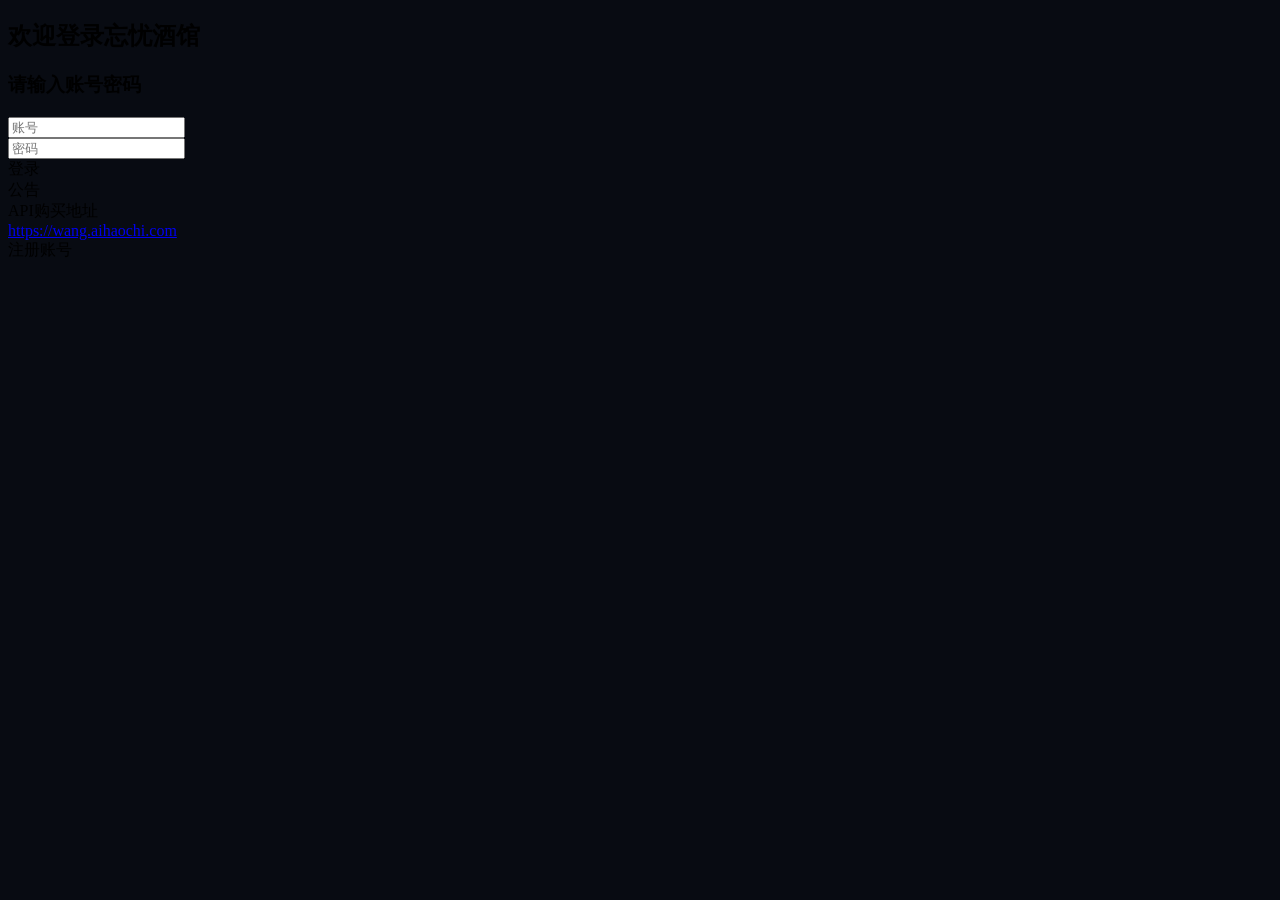
==== public/login.html @ 6f670387 "feat: add public registration and cloudST user sync" ====
<!DOCTYPE html>
<html>

<head>
    <base href="/">
    <meta charset="utf-8">
    <meta name="viewport" content="width=device-width, viewport-fit=cover, initial-scale=1, maximum-scale=1.0, user-scalable=no, interactive-widget=resizes-content">
    <meta name="apple-mobile-web-app-capable" content="yes">
    <meta name="mobile-web-app-capable" content="yes">
    <meta name="darkreader-lock">
    <meta name="robots" content="noindex, nofollow" />
    <style>
        /* Put critical CSS here. The rest should go in stylesheets. */
        body {
            background-color: #080b12;
        }
    </style>
    <link rel="preload" as="style" href="style.css">
    <link rel="apple-touch-icon" sizes="57x57" href="img/apple-icon-57x57.png" />
    <link rel="apple-touch-icon" sizes="72x72" href="img/apple-icon-72x72.png" />
    <link rel="apple-touch-icon" sizes="114x114" href="img/apple-icon-114x114.png" />
    <link rel="apple-touch-icon" sizes="144x144" href="img/apple-icon-144x144.png" />
    <link rel="icon" href="favicon.ico" type="image/x-icon">
    <link rel="stylesheet" type="text/css" href="style.css">
    <link rel="stylesheet" type="text/css" href="css/st-tailwind.css">
    <link rel="stylesheet" type="text/css" href="css/login.css">
    <link rel="manifest" crossorigin="use-credentials" href="manifest.json">
    <link href="webfonts/NotoSans/stylesheet.css" rel="stylesheet">
    <link href="webfonts/NotoSansMono/stylesheet.css" rel="stylesheet">
    <!-- fontawesome webfonts-->
    <link href="css/fontawesome.min.css" rel="stylesheet">
    <link href="css/solid.min.css" rel="stylesheet">
    <link href="css/user.css" rel="stylesheet">
    <title>忘忧酒馆</title>
</head>

<body class="login">
    <div id="shadow_popup">
        <div id="dialogue_popup">
            <div id="dialogue_popup_holder">
                <div id="dialogue_popup_text">
                    <div id="userSelectBlock" class="flex-container flexFlowColumn alignItemsCenter">
                        <h2 id="logoBlock" class="flex-container">
                            <span class="login-welcome-title">欢迎登录忘忧酒馆</span>
                        </h2>
                        <h3 id="normalLoginPrompt">
                            请输入账号密码
                        </h3>
                        <h3 id="discreetLoginPrompt" style="display:none;">
                            请输入登录信息
                        </h3>
                        <h3 id="registerPrompt" style="display:none;">
                            注册账号
                        </h3>
                        <div id="userListBlock" class="wide100p">
                            <div id="userList" class="flex-container justifySpaceEvenly"></div>
                            <div id="handleEntryBlock" class="flex-container flexFlowColumn alignItemsCenter">
                                <input id="userHandle" class="text_pole" type="text" placeholder="账号" autocomplete="username">
                            </div>
                            <div id="passwordEntryBlock"
                                class="flex-container flexFlowColumn alignItemsCenter">
                                <input id="userPassword" class="text_pole" type="password" placeholder="密码" autocomplete="current-password">
                                <div class="login-actions">
                                    <div id="loginButton" class="menu_button">登录</div>
                                </div>
                            </div>
                            <div id="loginAnnouncement" class="login-announcement">
                                <div class="login-announcement__icon">
                                    <i class="fa-fw fa-solid fa-bullhorn"></i>
                                </div>
                                <div class="login-announcement__content">
                                    <div class="login-announcement__eyebrow">公告</div>
                                    <div class="login-announcement__title">API购买地址</div>
                                    <a href="https://wang.aihaochi.com" target="_blank" rel="noopener noreferrer">https://wang.aihaochi.com</a>
                                </div>
                            </div>
                        </div>
                        <div id="registrationEntryBlock" class="flex-container justifyCenter">
                            <div id="showRegisterButton" class="menu_button menu_button_icon">
                                <i class="fa-fw fa-solid fa-user-plus"></i>
                                <span>注册账号</span>
                            </div>
                        </div>
                        <div id="registrationBlock" style="display:none;" class="flex-container flexFlowColumn alignItemsCenter">
                            <input id="registerName" class="text_pole" type="text" placeholder="显示名称" autocomplete="name">
                            <input id="registerHandle" class="text_pole" type="text" placeholder="账号，只能使用小写字母、数字和-" autocomplete="username" pattern="[a-z0-9-]+">
                            <input id="registerPassword" class="text_pole" type="password" placeholder="密码" autocomplete="new-password">
                            <input id="registerConfirmPassword" class="text_pole" type="password" placeholder="确认密码" autocomplete="new-password">
                            <div id="registrationAnnouncement" class="login-announcement registration-announcement">
                                <div class="login-announcement__icon">
                                    <i class="fa-fw fa-solid fa-bullhorn"></i>
                                </div>
                                <div class="login-announcement__content">
                                    <div class="login-announcement__eyebrow">公告</div>
                                    <div class="login-announcement__title">API购买地址</div>
                                    <a href="https://wang.aihaochi.com" target="_blank" rel="noopener noreferrer">https://wang.aihaochi.com</a>
                                </div>
                            </div>
                            <div class="registration-actions">
                                <div id="registerButton" class="menu_button">注册</div>
                                <div id="cancelRegisterButton" class="menu_button">返回登录</div>
                            </div>
                        </div>
                        <div class="neutral_warning" id="errorMessage">
                        </div>
                    </div>
                </div>
            </div>
        </div>
    </div>

    <script src="lib/jquery-3.5.1.min.js"></script>
    <script src="scripts/login.js" type="module"></script>
</body>

</html>
---- public/css/login.css ----
body.login {
    min-height: 100vh;
    min-height: 100dvh;
    overflow: hidden;
    background:
        linear-gradient(90deg, rgba(6, 8, 14, 0.16), rgba(6, 8, 14, 0.34)),
        radial-gradient(circle at 72% 22%, rgba(255, 255, 255, 0.20), transparent 30%),
        url("../img/login-background.jpg");
    background-color: #080b12;
    background-size: cover;
    background-position: center center;
    background-repeat: no-repeat;
    color: #eef3f8;
}

body.login #shadow_popup {
    opacity: 1;
    display: flex;
    align-items: center;
    justify-content: center;
    box-sizing: border-box;
    min-height: 100vh;
    min-height: 100dvh;
    padding: clamp(16px, 4vw, 58px);
    background:
        radial-gradient(circle at center, rgba(6, 10, 20, 0.20), rgba(4, 6, 12, 0.46));
    backdrop-filter: none;
    -webkit-backdrop-filter: none;
}

body.login #dialogue_popup {
    position: relative;
    isolation: isolate;
    top: auto;
    left: auto;
    right: auto;
    overflow-x: hidden;
    overflow-y: auto;
    width: min(480px, calc(100vw - 32px));
    max-height: calc(100dvh - 32px);
    margin: 0;
    padding: 0;
    border: 1px solid rgba(255, 255, 255, 0.28);
    border-radius: 8px;
    background:
        linear-gradient(145deg, rgba(255, 255, 255, 0.30), rgba(255, 255, 255, 0.11) 46%, rgba(121, 147, 180, 0.12));
    box-shadow:
        0 30px 90px rgba(0, 0, 0, 0.42),
        inset 0 1px 0 rgba(255, 255, 255, 0.68),
        inset 0 -26px 50px rgba(255, 255, 255, 0.08);
    color: #f6f8fb;
    transform: none;
    backdrop-filter: blur(22px) saturate(170%);
    -webkit-backdrop-filter: blur(22px) saturate(170%);
}

body.login #dialogue_popup::before,
body.login #dialogue_popup::after {
    content: "";
    position: absolute;
    pointer-events: none;
    z-index: -1;
}

body.login #dialogue_popup::before {
    inset: 0;
    border-radius: inherit;
    background:
        radial-gradient(circle at 20% 0%, rgba(255, 255, 255, 0.46), transparent 33%),
        linear-gradient(135deg, rgba(255, 255, 255, 0.22), transparent 42%);
    opacity: 0.72;
}

body.login #dialogue_popup::after {
    inset: 1px;
    border-radius: 7px;
    border: 1px solid rgba(255, 255, 255, 0.20);
    box-shadow:
        inset 10px 12px 22px rgba(255, 255, 255, 0.16),
        inset -16px -18px 34px rgba(5, 8, 16, 0.18);
}

body.login #dialogue_popup_holder,
body.login #dialogue_popup_text {
    width: 100%;
}

body.login #dialogue_popup_text {
    padding: 26px;
}

body.login #logoBlock {
    align-items: center;
    margin: 0 auto;
    justify-content: center;
    line-height: 1.2;
}

body.login .login-welcome-title {
    color: #f8fbff;
    font-family: "STKaiti", "KaiTi", "Kaiti SC", "Noto Serif CJK SC", "Microsoft YaHei", "Noto Sans", serif;
    font-size: 2rem;
    font-weight: 900;
    letter-spacing: 0;
    text-shadow: 0 8px 24px rgba(0, 0, 0, 0.34);
}

@supports ((-webkit-background-clip: text) or (background-clip: text)) {
    body.login .login-welcome-title {
        background: linear-gradient(90deg, #ffffff, #dce9ff 48%, #b9d5ff);
        -webkit-background-clip: text;
        background-clip: text;
        -webkit-text-fill-color: transparent;
    }
}

body.login #normalLoginPrompt,
body.login #discreetLoginPrompt,
body.login #registerPrompt {
    margin: 8px 0 18px;
    color: rgba(241, 247, 255, 0.82);
    font-size: 1rem;
    font-weight: 700;
    letter-spacing: 0;
}

body.login #userList {
    gap: 12px;
    align-items: stretch;
}

body.login .userSelect {
    display: flex;
    flex-direction: column;
    color: #f5f8fc;
    border: 1px solid rgba(255, 255, 255, 0.22);
    border-radius: 8px;
    padding: 10px;
    width: min(30%, 180px);
    min-width: 128px;
    background: rgba(255, 255, 255, 0.16);
    box-shadow: 0 14px 34px rgba(0, 0, 0, 0.20), inset 0 1px 0 rgba(255, 255, 255, 0.22);
    cursor: pointer;
    margin: 0;
    transition: background-color var(--animation-duration) ease-in-out, border-color var(--animation-duration) ease-in-out, transform var(--animation-duration) ease-in-out;
    align-items: center;
    justify-content: center;
    text-align: center;
    overflow: hidden;
}

body.login .userSelect .avatar {
    margin-bottom: 8px;
}

body.login .userSelect .userName,
body.login .userSelect .userHandle {
    width: 100%;
    overflow: hidden;
    text-overflow: ellipsis;
    white-space: nowrap;
}

body.login .userSelect:hover {
    border-color: rgba(255, 255, 255, 0.38);
    background-color: rgba(255, 255, 255, 0.24);
    transform: translateY(-2px);
}

body.login .text_pole {
    border: 1px solid rgba(255, 255, 255, 0.24);
    background: rgba(7, 10, 18, 0.30);
    color: #f7fbff;
    box-shadow: inset 0 1px 4px rgba(0, 0, 0, 0.20), 0 1px 0 rgba(255, 255, 255, 0.12);
}

body.login .text_pole::placeholder {
    color: rgba(226, 236, 248, 0.68);
}

body.login #loginButton,
body.login #registerButton {
    border: 1px solid rgba(255, 255, 255, 0.30);
    background: linear-gradient(180deg, rgba(233, 242, 255, 0.40), rgba(110, 141, 190, 0.34));
    color: #ffffff;
    box-shadow: 0 12px 28px rgba(8, 18, 36, 0.28), inset 0 1px 0 rgba(255, 255, 255, 0.32);
}

body.login #loginButton:hover,
body.login #registerButton:hover {
    background: linear-gradient(180deg, rgba(255, 255, 255, 0.48), rgba(130, 164, 216, 0.42));
}

body.login .login-actions {
    display: flex;
    justify-content: center;
    width: 100%;
}

body.login #loginButton {
    min-width: 96px;
    min-height: 34px;
    margin: 0;
    padding: 6px 18px;
    white-space: nowrap;
}

body.login #registrationEntryBlock {
    margin-top: 18px;
}

body.login #showRegisterButton,
body.login #cancelRegisterButton {
    border: 1px solid rgba(255, 255, 255, 0.26);
    background: rgba(255, 255, 255, 0.16);
    color: #eef6ff;
    box-shadow: 0 10px 24px rgba(8, 18, 36, 0.22), inset 0 1px 0 rgba(255, 255, 255, 0.22);
}

body.login #showRegisterButton:hover,
body.login #cancelRegisterButton:hover {
    background: rgba(255, 255, 255, 0.24);
    border-color: rgba(255, 255, 255, 0.38);
}

body.login #errorMessage {
    margin-top: 16px;
}

body.login #handleEntryBlock,
body.login #passwordEntryBlock,
body.login #registrationBlock {
    gap: 10px;
    margin: 2px;
}

body.login #registrationBlock {
    width: min(100%, 360px);
}

body.login #registrationBlock .text_pole {
    width: 100%;
}

body.login .login-announcement {
    display: grid;
    grid-template-columns: 32px minmax(0, 1fr);
    gap: 10px;
    align-items: center;
    width: 100%;
    max-width: 420px;
    margin: 12px auto 0;
    padding: 12px 13px;
    border: 1px solid rgba(255, 255, 255, 0.22);
    border-radius: 8px;
    background:
        linear-gradient(135deg, rgba(255, 255, 255, 0.20), rgba(196, 216, 246, 0.12));
    color: #edf5ff;
    box-shadow: 0 14px 34px rgba(0, 0, 0, 0.18), inset 0 1px 0 rgba(255, 255, 255, 0.22);
    text-align: left;
    backdrop-filter: blur(10px) saturate(145%);
    -webkit-backdrop-filter: blur(10px) saturate(145%);
}

body.login .registration-announcement {
    margin-top: 4px;
}

body.login .login-announcement__icon {
    display: flex;
    align-items: center;
    justify-content: center;
    width: 32px;
    height: 32px;
    border-radius: 8px;
    background: rgba(255, 255, 255, 0.18);
    color: #f8fbff;
}

body.login .login-announcement__content {
    min-width: 0;
}

body.login .login-announcement__eyebrow {
    color: rgba(230, 241, 255, 0.76);
    font-size: 0.78rem;
    font-weight: 800;
}

body.login .login-announcement__title {
    margin: 2px 0 4px;
    font-weight: 800;
}

body.login .login-announcement a {
    color: #d7e9ff;
    font-weight: 800;
    overflow-wrap: anywhere;
    text-decoration-thickness: 2px;
    text-underline-offset: 3px;
}

body.login .registration-actions {
    display: grid;
    grid-template-columns: repeat(2, minmax(0, 1fr));
    gap: 10px;
    width: 100%;
}

body.login .registration-actions .menu_button {
    width: 100%;
    min-width: 0;
    min-height: 34px;
    margin: 0;
    white-space: nowrap;
}

@media screen and (max-width: 520px) {
    body.login {
        overflow-y: auto;
    }

    body.login #shadow_popup {
        justify-content: center;
        padding: 14px;
        background: rgba(3, 6, 13, 0.24);
    }

    body.login #dialogue_popup_text {
        padding: 22px 16px;
    }

    body.login #logoBlock {
        flex-direction: column;
        gap: 8px;
    }

    body.login .login-welcome-title {
        font-size: 1.58rem;
    }

    body.login #userList {
        flex-direction: column;
        align-items: center;
    }

    body.login .userSelect {
        width: min(100%, 280px);
    }

    body.login .login-announcement {
        grid-template-columns: 30px minmax(0, 1fr);
        max-width: 100%;
        padding: 12px;
    }

    body.login .login-announcement__icon {
        width: 30px;
        height: 30px;
    }
}
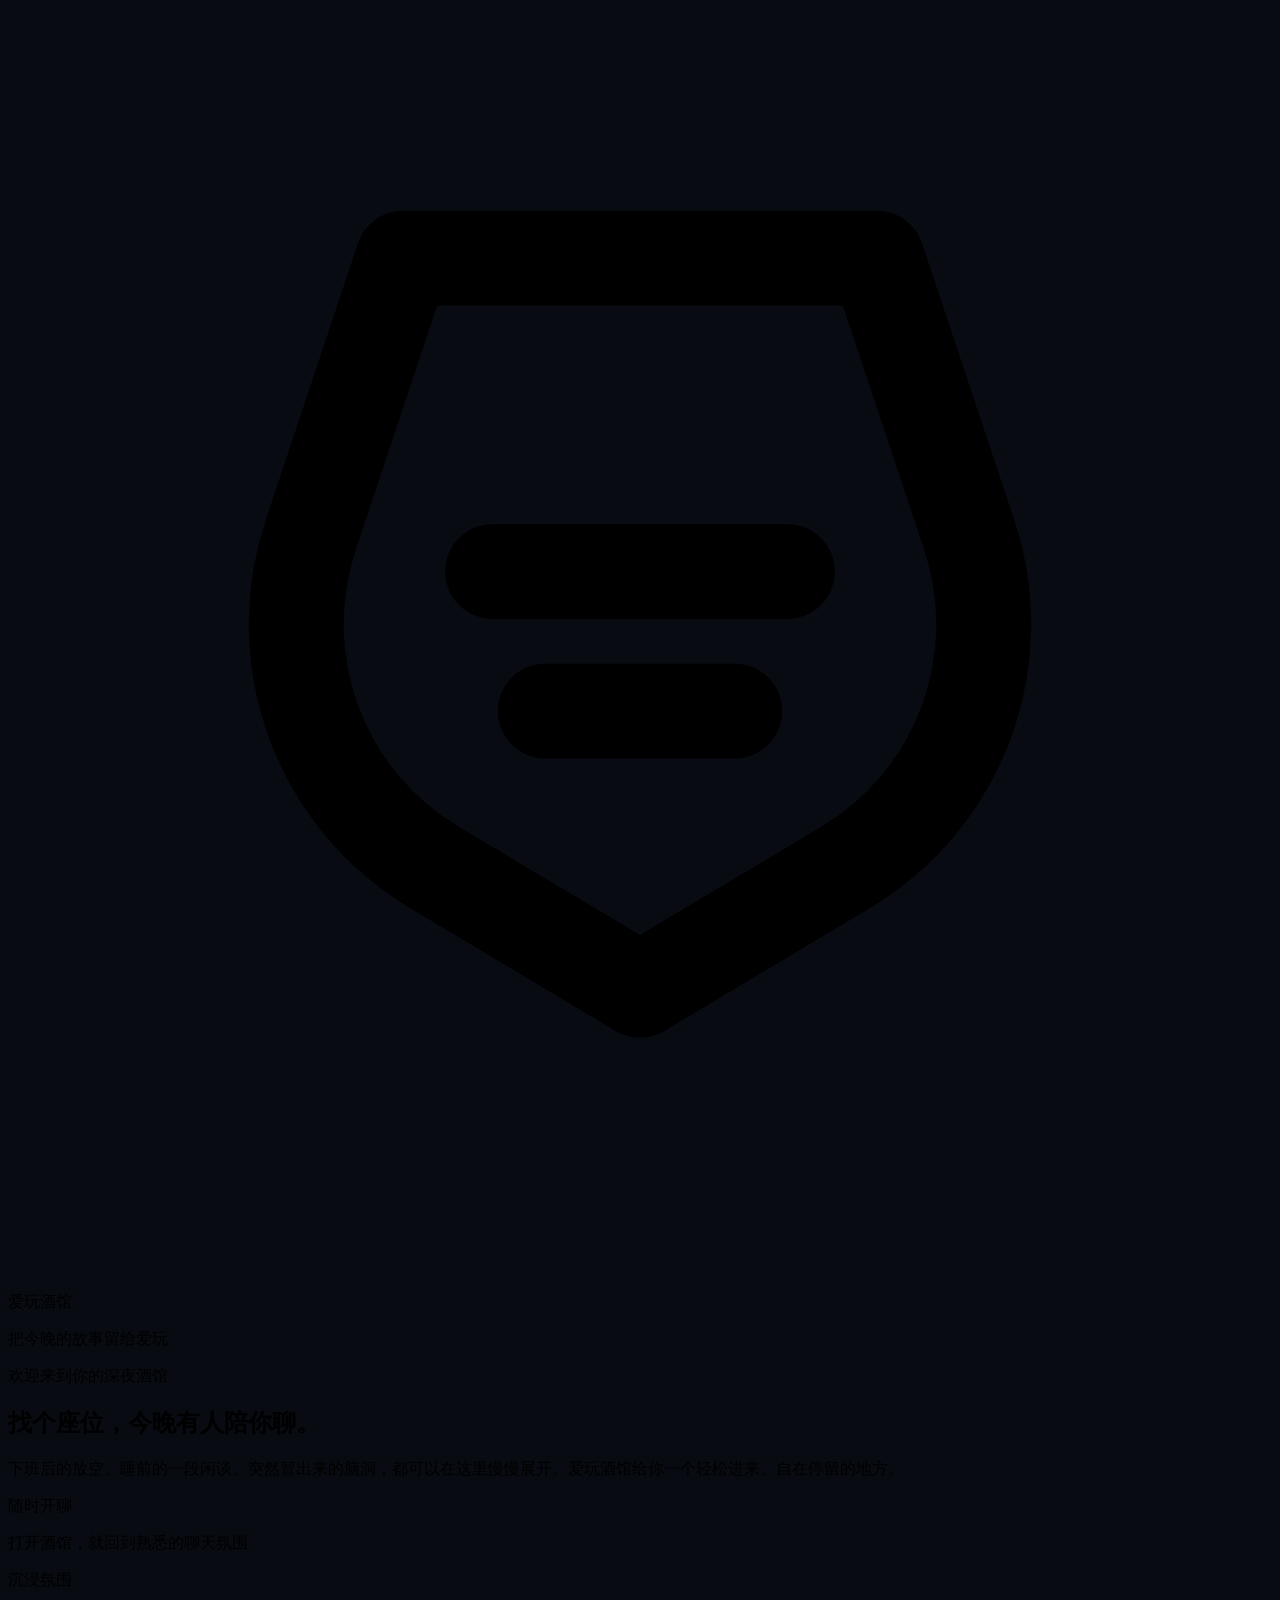
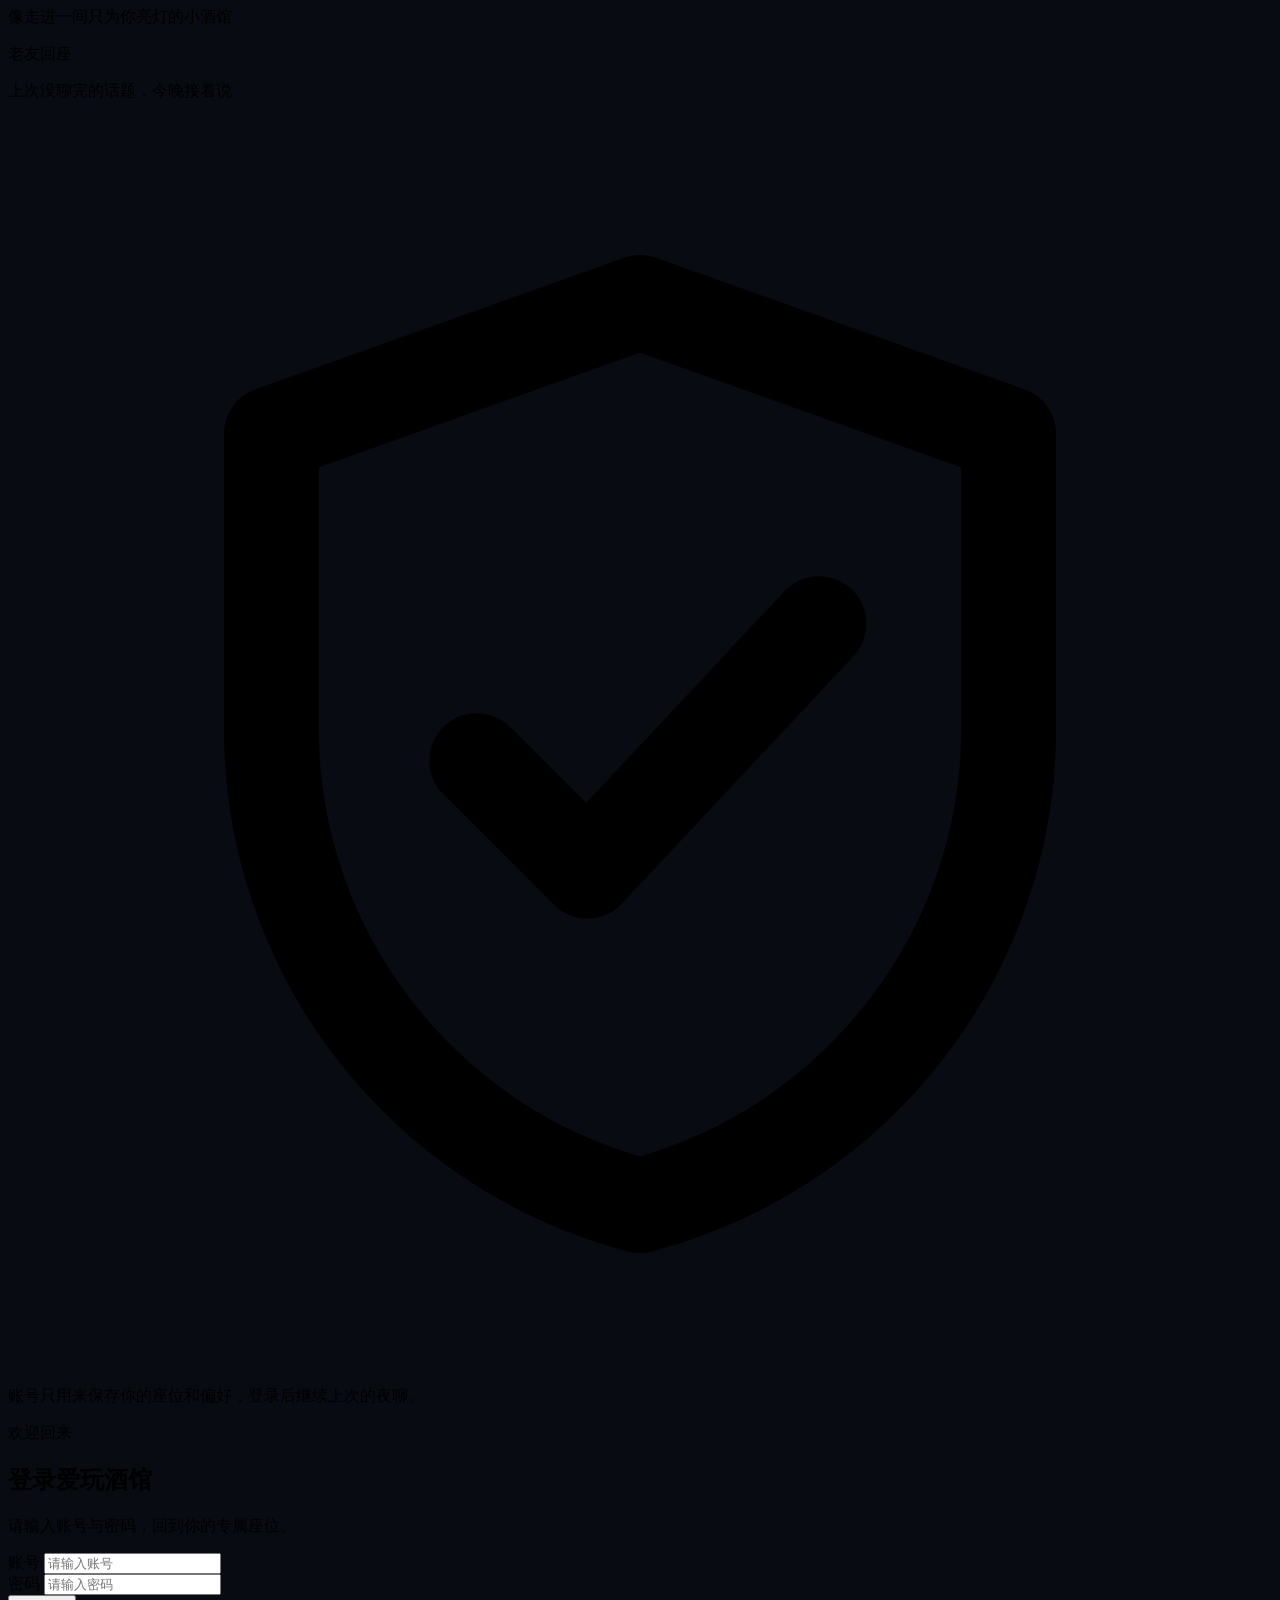
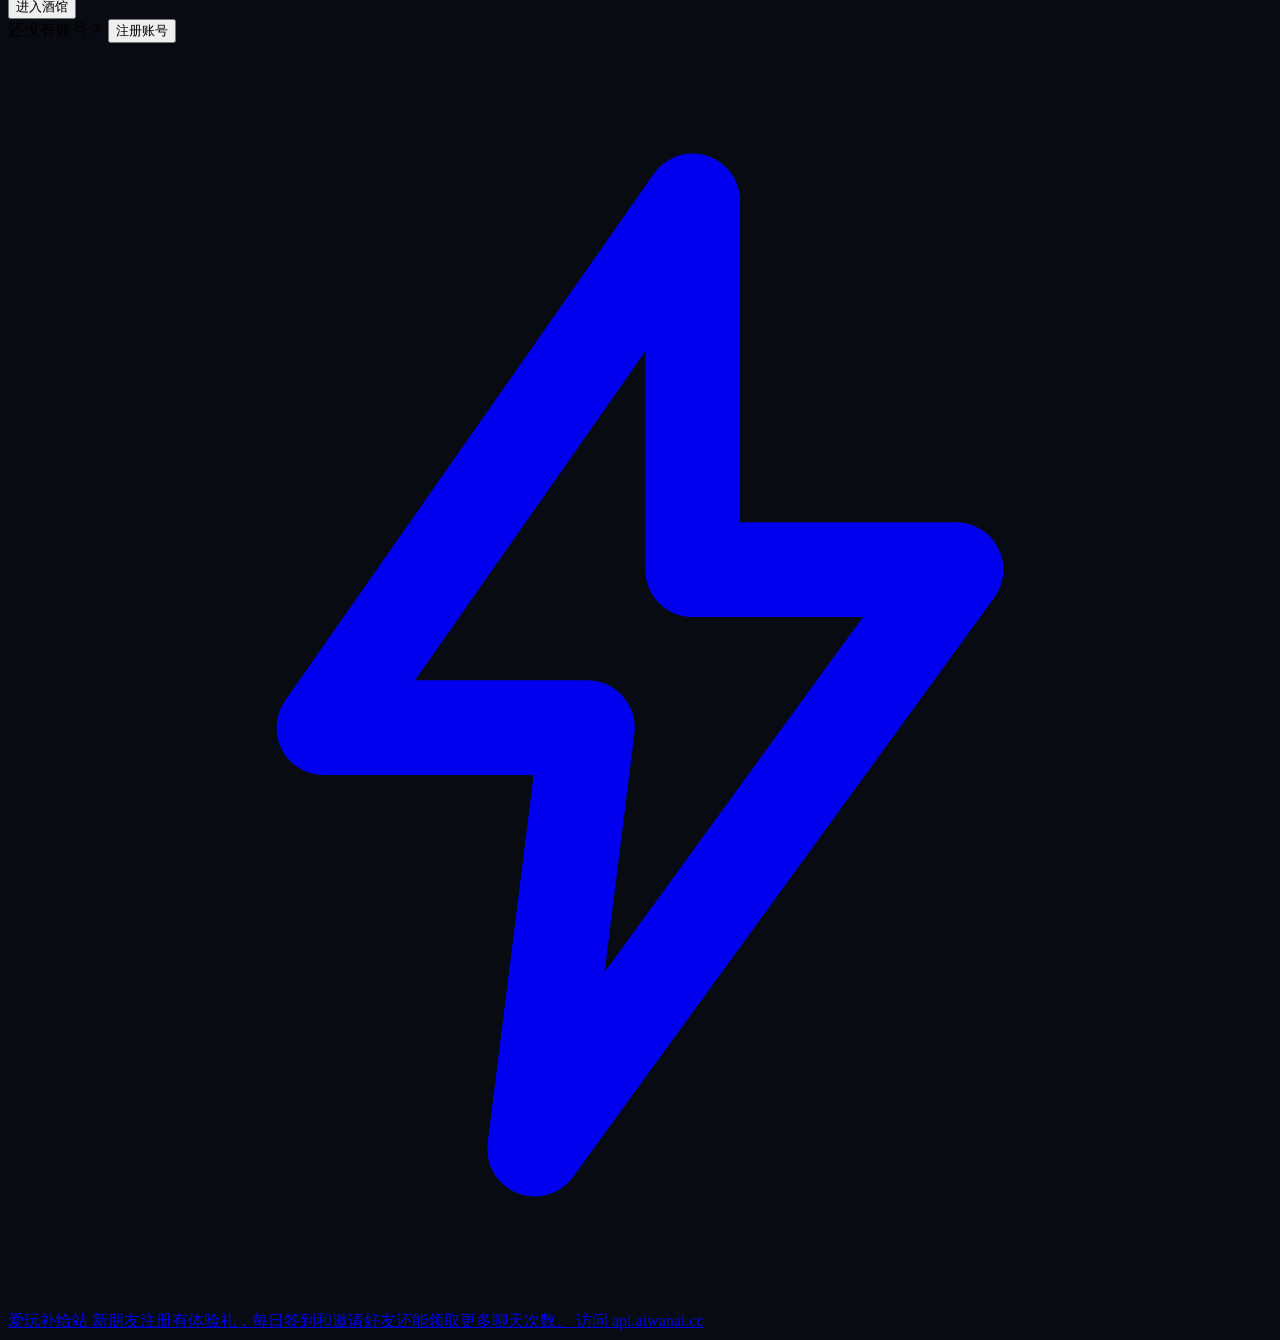
==== commit 960294f9: "Polish Aiwan login and warm skin" ====
--- a/public/login.html
+++ b/public/login.html
@@ -30,8 +30,8 @@
     <!-- fontawesome webfonts-->
     <link href="css/fontawesome.min.css" rel="stylesheet">
     <link href="css/solid.min.css" rel="stylesheet">
-    <link href="css/user.css" rel="stylesheet">
-    <title>忘忧酒馆</title>
+    <link href="css/user.css?v=aiwan-warm-20260628-3" rel="stylesheet">
+    <title>爱玩酒馆</title>
 </head>
 
 <body class="login">
@@ -40,69 +40,128 @@
             <div id="dialogue_popup_holder">
                 <div id="dialogue_popup_text">
                     <div id="userSelectBlock" class="flex-container flexFlowColumn alignItemsCenter">
-                        <h2 id="logoBlock" class="flex-container">
-                            <span class="login-welcome-title">欢迎登录忘忧酒馆</span>
-                        </h2>
-                        <h3 id="normalLoginPrompt">
-                            请输入账号密码
-                        </h3>
-                        <h3 id="discreetLoginPrompt" style="display:none;">
-                            请输入登录信息
-                        </h3>
-                        <h3 id="registerPrompt" style="display:none;">
-                            注册账号
-                        </h3>
-                        <div id="userListBlock" class="wide100p">
-                            <div id="userList" class="flex-container justifySpaceEvenly"></div>
-                            <div id="handleEntryBlock" class="flex-container flexFlowColumn alignItemsCenter">
-                                <input id="userHandle" class="text_pole" type="text" placeholder="账号" autocomplete="username">
-                            </div>
-                            <div id="passwordEntryBlock"
-                                class="flex-container flexFlowColumn alignItemsCenter">
-                                <input id="userPassword" class="text_pole" type="password" placeholder="密码" autocomplete="current-password">
-                                <div class="login-actions">
-                                    <div id="loginButton" class="menu_button">登录</div>
+                        <section class="login-brand-area" aria-labelledby="loginHeroTitle">
+                            <div id="logoBlock" class="login-brand-lockup">
+                                <span class="login-brand-mark" aria-hidden="true">
+                                    <svg viewBox="0 0 24 24" fill="none">
+                                        <path d="M7.5 4.75h9l1.75 5.25c.8 2.4-.18 5.03-2.35 6.32L12 18.65l-3.9-2.33C5.93 15.03 4.95 12.4 5.75 10L7.5 4.75Z" stroke="currentColor" stroke-width="1.8" stroke-linejoin="round" />
+                                        <path d="M9.2 10.7h5.6M10.2 13.35h3.6" stroke="currentColor" stroke-width="1.8" stroke-linecap="round" />
+                                    </svg>
+                                </span>
+                                <div>
+                                    <p class="login-brand-name">爱玩酒馆</p>
+                                    <p class="login-brand-subtitle">把今晚的故事留给爱玩</p>
                                 </div>
                             </div>
-                            <div id="loginAnnouncement" class="login-announcement">
-                                <div class="login-announcement__icon">
-                                    <i class="fa-fw fa-solid fa-bullhorn"></i>
+
+                            <p class="login-hero-kicker">欢迎来到你的深夜酒馆</p>
+                            <h1 id="loginHeroTitle" class="login-hero-title">找个座位，今晚有人陪你聊。</h1>
+                            <p class="login-hero-copy">
+                                下班后的放空、睡前的一段闲谈、突然冒出来的脑洞，都可以在这里慢慢展开。爱玩酒馆给你一个轻松进来、自在停留的地方。
+                            </p>
+
+                            <div class="login-proof-list" aria-label="酒馆体验摘要">
+                                <div class="login-proof-item">
+                                    <p class="login-proof-label">随时开聊</p>
+                                    <p class="login-proof-value">打开酒馆，就回到熟悉的聊天氛围</p>
                                 </div>
-                                <div class="login-announcement__content">
-                                    <div class="login-announcement__eyebrow">公告</div>
-                                    <div class="login-announcement__title">API购买地址</div>
-                                    <a href="https://wang.aihaochi.com" target="_blank" rel="noopener noreferrer">https://wang.aihaochi.com</a>
+                                <div class="login-proof-item">
+                                    <p class="login-proof-label">沉浸氛围</p>
+                                    <p class="login-proof-value">像走进一间只为你亮灯的小酒馆</p>
+                                </div>
+                                <div class="login-proof-item">
+                                    <p class="login-proof-label">老友回座</p>
+                                    <p class="login-proof-value">上次没聊完的话题，今晚接着说</p>
                                 </div>
                             </div>
-                        </div>
-                        <div id="registrationEntryBlock" class="flex-container justifyCenter">
-                            <div id="showRegisterButton" class="menu_button menu_button_icon">
-                                <i class="fa-fw fa-solid fa-user-plus"></i>
-                                <span>注册账号</span>
+
+                            <p class="login-security-note">
+                                <svg viewBox="0 0 24 24" fill="none" aria-hidden="true">
+                                    <path d="M12 3.5 19 6v5.6c0 4.2-2.82 7.95-7 9.05-4.18-1.1-7-4.85-7-9.05V6l7-2.5Z" stroke="currentColor" stroke-width="1.8" stroke-linejoin="round" />
+                                    <path d="m8.9 12.2 2.1 2.1 4.4-4.7" stroke="currentColor" stroke-width="1.8" stroke-linecap="round" stroke-linejoin="round" />
+                                </svg>
+                                账号只用来保存你的座位和偏好，登录后继续上次的夜聊。
+                            </p>
+                        </section>
+
+                        <section class="login-signin-panel" aria-labelledby="normalLoginPrompt">
+                            <div class="login-signin-inner">
+                                <p class="login-panel-eyebrow">欢迎回来</p>
+                                <h2 id="normalLoginPrompt" class="login-panel-title">
+                                    登录爱玩酒馆
+                                </h2>
+                                <h2 id="discreetLoginPrompt" class="login-panel-title" style="display:none;">
+                                    请输入登录信息
+                                </h2>
+                                <h2 id="registerPrompt" class="login-panel-title" style="display:none;">
+                                    注册账号
+                                </h2>
+                                <p class="login-panel-copy">请输入账号与密码，回到你的专属座位。</p>
+
+                                <div id="userListBlock" class="wide100p login-credential-form">
+                                    <div id="userList" class="flex-container justifySpaceEvenly"></div>
+                                    <div id="handleEntryBlock" class="login-field">
+                                        <label for="userHandle">账号</label>
+                                        <input id="userHandle" class="text_pole" type="text" placeholder="请输入账号" autocomplete="username">
+                                    </div>
+                                    <div id="passwordEntryBlock" class="login-field">
+                                        <label for="userPassword">密码</label>
+                                        <input id="userPassword" class="text_pole" type="password" placeholder="请输入密码" autocomplete="current-password">
+                                        <div class="login-actions">
+                                            <button id="loginButton" class="primary-button menu_button">进入酒馆</button>
+                                        </div>
+                                    </div>
+                                </div>
+
+                                <div id="registrationEntryBlock" class="register-row">
+                                    <span>还没有账号？</span>
+                                    <button id="showRegisterButton" class="register-link menu_button menu_button_icon" type="button">
+                                        注册账号
+                                    </button>
+                                </div>
+
+                                <div id="registrationBlock" style="display:none;" class="login-registration-form">
+                                    <div class="login-field">
+                                        <label for="registerName">显示名称</label>
+                                        <input id="registerName" class="text_pole" type="text" placeholder="显示名称" autocomplete="name">
+                                    </div>
+                                    <div class="login-field">
+                                        <label for="registerHandle">账号</label>
+                                        <input id="registerHandle" class="text_pole" type="text" placeholder="账号，只能使用小写字母、数字和-" autocomplete="username" pattern="[a-z0-9-]+">
+                                    </div>
+                                    <div class="login-field">
+                                        <label for="registerPassword">密码</label>
+                                        <input id="registerPassword" class="text_pole" type="password" placeholder="密码" autocomplete="new-password">
+                                    </div>
+                                    <div class="login-field">
+                                        <label for="registerConfirmPassword">确认密码</label>
+                                        <input id="registerConfirmPassword" class="text_pole" type="password" placeholder="确认密码" autocomplete="new-password">
+                                    </div>
+                                    <div class="registration-actions">
+                                        <button id="registerButton" class="primary-button menu_button" type="button">注册</button>
+                                        <button id="cancelRegisterButton" class="secondary-button menu_button" type="button">返回登录</button>
+                                    </div>
+                                </div>
+
+                                <div class="neutral_warning" id="errorMessage">
+                                </div>
+
+                                <div class="login-panel-divider"></div>
+
+                                <a id="loginApiAnnouncement" class="login-api-announcement" href="https://api.aiwanai.cc" target="_blank" rel="noopener noreferrer">
+                                    <span class="login-api-announcement__icon" aria-hidden="true">
+                                        <svg viewBox="0 0 24 24" fill="none">
+                                            <path d="m13 3-7 10h5l-1 8 8-11h-5l0-7Z" stroke="currentColor" stroke-width="1.8" stroke-linejoin="round" />
+                                        </svg>
+                                    </span>
+                                    <span class="login-api-announcement__body">
+                                        <span class="login-api-announcement__title">爱玩补给站</span>
+                                        <span class="login-api-announcement__text">新朋友注册有体验礼，每日签到和邀请好友还能领取更多聊天次数。</span>
+                                        <span class="login-api-announcement__url">访问 api.aiwanai.cc</span>
+                                    </span>
+                                </a>
                             </div>
-                        </div>
-                        <div id="registrationBlock" style="display:none;" class="flex-container flexFlowColumn alignItemsCenter">
-                            <input id="registerName" class="text_pole" type="text" placeholder="显示名称" autocomplete="name">
-                            <input id="registerHandle" class="text_pole" type="text" placeholder="账号，只能使用小写字母、数字和-" autocomplete="username" pattern="[a-z0-9-]+">
-                            <input id="registerPassword" class="text_pole" type="password" placeholder="密码" autocomplete="new-password">
-                            <input id="registerConfirmPassword" class="text_pole" type="password" placeholder="确认密码" autocomplete="new-password">
-                            <div id="registrationAnnouncement" class="login-announcement registration-announcement">
-                                <div class="login-announcement__icon">
-                                    <i class="fa-fw fa-solid fa-bullhorn"></i>
-                                </div>
-                                <div class="login-announcement__content">
-                                    <div class="login-announcement__eyebrow">公告</div>
-                                    <div class="login-announcement__title">API购买地址</div>
-                                    <a href="https://wang.aihaochi.com" target="_blank" rel="noopener noreferrer">https://wang.aihaochi.com</a>
-                                </div>
-                            </div>
-                            <div class="registration-actions">
-                                <div id="registerButton" class="menu_button">注册</div>
-                                <div id="cancelRegisterButton" class="menu_button">返回登录</div>
-                            </div>
-                        </div>
-                        <div class="neutral_warning" id="errorMessage">
-                        </div>
+                        </section>
                     </div>
                 </div>
             </div>
--- a/public/css/login.css
+++ b/public/css/login.css
@@ -1,29 +1,50 @@
 body.login {
+    --login-page-bg: #08110f;
+    --login-surface: #fbfbf7;
+    --login-surface-soft: #eef6f1;
+    --login-text: #142320;
+    --login-muted: #61716c;
+    --login-primary: #0f766e;
+    --login-primary-dark: #0b5f59;
+    --login-accent: #a66f2a;
+    --login-line: rgba(20, 35, 32, 0.12);
+    --login-shadow: 0 28px 80px rgba(0, 0, 0, 0.32);
     min-height: 100vh;
     min-height: 100dvh;
-    overflow: hidden;
+    overflow-x: hidden;
+    overflow-y: auto;
     background:
-        linear-gradient(90deg, rgba(6, 8, 14, 0.16), rgba(6, 8, 14, 0.34)),
-        radial-gradient(circle at 72% 22%, rgba(255, 255, 255, 0.20), transparent 30%),
+        linear-gradient(90deg, rgba(4, 12, 11, 0.78), rgba(4, 12, 11, 0.52) 48%, rgba(4, 12, 11, 0.82)),
         url("../img/login-background.jpg");
-    background-color: #080b12;
+    background-color: var(--login-page-bg);
+    background-position: center;
     background-size: cover;
-    background-position: center center;
     background-repeat: no-repeat;
-    color: #eef3f8;
+    color: var(--login-surface);
+    font-family: "Noto Sans", "Microsoft YaHei", "PingFang SC", system-ui, sans-serif;
+}
+
+body.login * {
+    box-sizing: border-box;
+}
+
+body.login button,
+body.login input {
+    font: inherit;
 }
 
 body.login #shadow_popup {
+    position: static;
+    inset: auto;
     opacity: 1;
     display: flex;
     align-items: center;
     justify-content: center;
-    box-sizing: border-box;
+    width: auto;
     min-height: 100vh;
     min-height: 100dvh;
-    padding: clamp(16px, 4vw, 58px);
-    background:
-        radial-gradient(circle at center, rgba(6, 10, 20, 0.20), rgba(4, 6, 12, 0.46));
+    padding: 0;
+    background: transparent;
     backdrop-filter: none;
     -webkit-backdrop-filter: none;
 }
@@ -34,97 +55,461 @@
     top: auto;
     left: auto;
     right: auto;
+    display: grid;
     overflow-x: hidden;
     overflow-y: auto;
-    width: min(480px, calc(100vw - 32px));
-    max-height: calc(100dvh - 32px);
-    margin: 0;
+    width: min(1180px, calc(100vw - 48px));
+    min-height: 100dvh;
+    margin: 0 auto;
     padding: 0;
-    border: 1px solid rgba(255, 255, 255, 0.28);
-    border-radius: 8px;
-    background:
-        linear-gradient(145deg, rgba(255, 255, 255, 0.30), rgba(255, 255, 255, 0.11) 46%, rgba(121, 147, 180, 0.12));
-    box-shadow:
-        0 30px 90px rgba(0, 0, 0, 0.42),
-        inset 0 1px 0 rgba(255, 255, 255, 0.68),
-        inset 0 -26px 50px rgba(255, 255, 255, 0.08);
-    color: #f6f8fb;
+    border: 0;
+    border-radius: 0;
+    background: transparent;
+    box-shadow: none;
+    color: inherit;
     transform: none;
-    backdrop-filter: blur(22px) saturate(170%);
-    -webkit-backdrop-filter: blur(22px) saturate(170%);
-}
-
-body.login #dialogue_popup::before,
-body.login #dialogue_popup::after {
-    content: "";
-    position: absolute;
-    pointer-events: none;
-    z-index: -1;
-}
-
-body.login #dialogue_popup::before {
-    inset: 0;
-    border-radius: inherit;
-    background:
-        radial-gradient(circle at 20% 0%, rgba(255, 255, 255, 0.46), transparent 33%),
-        linear-gradient(135deg, rgba(255, 255, 255, 0.22), transparent 42%);
-    opacity: 0.72;
-}
-
-body.login #dialogue_popup::after {
-    inset: 1px;
-    border-radius: 7px;
-    border: 1px solid rgba(255, 255, 255, 0.20);
-    box-shadow:
-        inset 10px 12px 22px rgba(255, 255, 255, 0.16),
-        inset -16px -18px 34px rgba(5, 8, 16, 0.18);
+    backdrop-filter: none;
+    -webkit-backdrop-filter: none;
 }
 
 body.login #dialogue_popup_holder,
 body.login #dialogue_popup_text {
     width: 100%;
+    min-height: 100dvh;
 }
 
 body.login #dialogue_popup_text {
-    padding: 26px;
-}
-
-body.login #logoBlock {
-    align-items: center;
-    margin: 0 auto;
+    display: flex;
+    align-items: center;
+    padding: clamp(10px, 2vh, 24px) 0;
+}
+
+body.login #userSelectBlock {
+    display: grid;
+    grid-template-columns: minmax(0, 1fr) minmax(380px, 460px);
+    gap: clamp(32px, 6vw, 88px);
+    align-items: center;
+    width: 100%;
+    margin: 0;
+    text-align: left;
+}
+
+body.login .login-brand-area {
+    display: flex;
+    flex-direction: column;
     justify-content: center;
+    min-width: 0;
+    text-align: left;
+}
+
+body.login .login-brand-lockup {
+    display: inline-flex;
+    align-items: center;
+    gap: 14px;
+    width: fit-content;
+    margin: 0 0 clamp(34px, 7vh, 64px);
+}
+
+body.login .login-brand-mark {
+    display: grid;
+    place-items: center;
+    width: 48px;
+    height: 48px;
+    border: 1px solid rgba(255, 255, 255, 0.24);
+    border-radius: 8px;
+    background: rgba(255, 255, 255, 0.12);
+    box-shadow: inset 0 1px 0 rgba(255, 255, 255, 0.26);
+    color: #f8dca8;
+}
+
+body.login .login-brand-mark svg {
+    width: 25px;
+    height: 25px;
+}
+
+body.login .login-brand-name {
+    margin: 0;
+    color: #ffffff;
+    font-size: 1.18rem;
+    font-weight: 800;
     line-height: 1.2;
 }
 
-body.login .login-welcome-title {
-    color: #f8fbff;
-    font-family: "STKaiti", "KaiTi", "Kaiti SC", "Noto Serif CJK SC", "Microsoft YaHei", "Noto Sans", serif;
-    font-size: 2rem;
-    font-weight: 900;
+body.login .login-brand-subtitle {
+    margin: 3px 0 0;
+    color: rgba(255, 255, 255, 0.68);
+    font-size: 0.92rem;
+    line-height: 1.35;
+}
+
+body.login .login-hero-kicker {
+    display: inline-flex;
+    align-items: center;
+    width: fit-content;
+    min-height: 34px;
+    margin: 0 0 18px;
+    padding: 7px 12px;
+    border: 1px solid rgba(248, 220, 168, 0.42);
+    border-radius: 999px;
+    background: rgba(166, 111, 42, 0.14);
+    color: #f8dca8;
+    font-size: 0.86rem;
+    font-weight: 700;
+    line-height: 1.2;
+}
+
+body.login .login-hero-title {
+    max-width: 680px;
+    margin: 0;
+    color: #fffdf8;
+    font-size: clamp(2.6rem, 5vw, 5.4rem);
+    font-weight: 900;
+    line-height: 1.04;
     letter-spacing: 0;
-    text-shadow: 0 8px 24px rgba(0, 0, 0, 0.34);
-}
-
-@supports ((-webkit-background-clip: text) or (background-clip: text)) {
-    body.login .login-welcome-title {
-        background: linear-gradient(90deg, #ffffff, #dce9ff 48%, #b9d5ff);
-        -webkit-background-clip: text;
-        background-clip: text;
-        -webkit-text-fill-color: transparent;
-    }
-}
-
-body.login #normalLoginPrompt,
-body.login #discreetLoginPrompt,
-body.login #registerPrompt {
+}
+
+body.login .login-hero-copy {
+    max-width: 620px;
+    margin: 20px 0 0;
+    color: rgba(255, 255, 255, 0.76);
+    font-size: clamp(1rem, 1.4vw, 1.14rem);
+    line-height: 1.75;
+}
+
+body.login .login-proof-list {
+    display: grid;
+    grid-template-columns: repeat(3, minmax(0, 1fr));
+    gap: 14px;
+    max-width: 690px;
+    margin: 34px 0 0;
+}
+
+body.login .login-proof-item {
+    min-height: 104px;
+    padding: 16px;
+    border: 1px solid rgba(255, 255, 255, 0.16);
+    border-radius: 8px;
+    background: rgba(255, 255, 255, 0.08);
+    backdrop-filter: blur(12px);
+    -webkit-backdrop-filter: blur(12px);
+}
+
+body.login .login-proof-label {
+    margin: 0 0 12px;
+    color: rgba(255, 255, 255, 0.62);
+    font-size: 0.82rem;
+    font-weight: 700;
+    line-height: 1.2;
+}
+
+body.login .login-proof-value {
+    margin: 0;
+    color: #ffffff;
+    font-size: 1.02rem;
+    font-weight: 800;
+    line-height: 1.45;
+}
+
+body.login .login-security-note {
+    display: flex;
+    gap: 10px;
+    align-items: center;
+    margin: 18px 0 0;
+    color: rgba(255, 255, 255, 0.74);
+    font-size: 0.88rem;
+    line-height: 1.45;
+}
+
+body.login .login-security-note svg {
+    flex: 0 0 auto;
+    width: 18px;
+    height: 18px;
+    color: #9be0d5;
+}
+
+body.login .login-signin-panel {
+    width: 100%;
+    border: 1px solid rgba(255, 255, 255, 0.72);
+    border-radius: 8px;
+    background: rgba(251, 251, 247, 0.96);
+    box-shadow: var(--login-shadow);
+    color: var(--login-text);
+    text-align: left;
+}
+
+body.login .login-signin-inner {
+    padding: clamp(22px, 2.4vw, 28px);
+}
+
+body.login .login-panel-eyebrow {
+    margin: 0 0 8px;
+    color: var(--login-primary);
+    font-size: 0.86rem;
+    font-weight: 900;
+    line-height: 1.25;
+}
+
+body.login .login-panel-title {
+    margin: 0;
+    color: var(--login-text);
+    font-size: clamp(1.7rem, 3vw, 2.2rem);
+    font-weight: 900;
+    line-height: 1.18;
+    letter-spacing: 0;
+}
+
+body.login .login-panel-copy {
     margin: 8px 0 18px;
-    color: rgba(241, 247, 255, 0.82);
-    font-size: 1rem;
+    color: var(--login-muted);
+    font-size: 0.96rem;
+    line-height: 1.6;
+}
+
+body.login .login-credential-form,
+body.login .login-registration-form {
+    width: 100%;
+}
+
+body.login .login-field {
+    display: grid;
+    gap: 8px;
+    width: 100%;
+}
+
+body.login .login-field + .login-field {
+    margin-top: 14px;
+}
+
+body.login .login-field label {
+    justify-self: start;
+    color: #253631;
+    font-size: 0.9rem;
+    font-weight: 800;
+    line-height: 1.25;
+}
+
+body.login .text_pole {
+    width: 100%;
+    min-height: 46px;
+    padding: 0 14px;
+    border: 1px solid var(--login-line);
+    border-radius: 8px;
+    background: #ffffff;
+    color: var(--login-text);
+    outline: none;
+    box-shadow: none;
+    transition: border-color 180ms ease, box-shadow 180ms ease, background-color 180ms ease;
+}
+
+body.login .text_pole::placeholder {
+    color: #9aa8a4;
+}
+
+body.login .text_pole:focus {
+    border-color: rgba(15, 118, 110, 0.82);
+    box-shadow: 0 0 0 4px rgba(20, 184, 166, 0.16);
+}
+
+body.login .login-actions {
+    display: flex;
+    justify-content: center;
+    width: 100%;
+    margin-top: 18px;
+}
+
+body.login #loginButton {
+    min-width: 96px;
+    white-space: nowrap;
+}
+
+body.login .primary-button,
+body.login #registerButton {
+    display: inline-flex;
+    align-items: center;
+    justify-content: center;
+    width: 100%;
+    min-height: 48px;
+    margin: 0;
+    padding: 0 18px;
+    border: 0;
+    border-radius: 8px;
+    background: var(--login-primary);
+    color: #ffffff;
+    cursor: pointer;
+    font-weight: 900;
+    box-shadow: 0 16px 30px rgba(15, 118, 110, 0.26);
+    transition: background-color 180ms ease, transform 180ms ease, box-shadow 180ms ease;
+}
+
+body.login .primary-button:hover,
+body.login #registerButton:hover {
+    background: var(--login-primary-dark);
+    transform: translateY(-1px);
+    box-shadow: 0 18px 34px rgba(15, 118, 110, 0.32);
+}
+
+body.login .secondary-button,
+body.login #cancelRegisterButton {
+    display: inline-flex;
+    align-items: center;
+    justify-content: center;
+    width: 100%;
+    min-height: 48px;
+    margin: 0;
+    padding: 0 18px;
+    border: 1px solid var(--login-line);
+    border-radius: 8px;
+    background: #ffffff;
+    color: var(--login-primary-dark);
+    cursor: pointer;
+    font-weight: 900;
+    box-shadow: none;
+    transition: background-color 180ms ease, border-color 180ms ease;
+}
+
+body.login .secondary-button:hover,
+body.login #cancelRegisterButton:hover {
+    border-color: rgba(15, 118, 110, 0.24);
+    background: var(--login-surface-soft);
+}
+
+body.login .primary-button:focus-visible,
+body.login .secondary-button:focus-visible,
+body.login .register-link:focus-visible,
+body.login .login-api-announcement:focus-visible {
+    outline: 3px solid rgba(15, 118, 110, 0.32);
+    outline-offset: 3px;
+}
+
+body.login .register-row {
+    display: flex;
+    align-items: center;
+    justify-content: center;
+    gap: 8px;
+    min-height: 44px;
+    margin-top: 12px;
+    color: var(--login-muted);
+    font-size: 0.94rem;
+}
+
+body.login .register-link {
+    display: inline-flex;
+    align-items: center;
+    min-height: 44px;
+    margin: 0;
+    padding: 0;
+    border: 0;
+    background: transparent;
+    box-shadow: none;
+    color: var(--login-primary-dark);
+    cursor: pointer;
+    font-weight: 900;
+    text-decoration: none;
+}
+
+body.login .register-link:hover {
+    text-decoration: underline;
+}
+
+body.login .registration-actions {
+    display: grid;
+    grid-template-columns: repeat(2, minmax(0, 1fr));
+    gap: 10px;
+    width: 100%;
+    margin-top: 14px;
+}
+
+body.login .registration-actions .menu_button {
+    width: 100%;
+    min-width: 0;
+    white-space: nowrap;
+}
+
+body.login #errorMessage {
+    margin-top: 14px;
+    color: #b42318;
     font-weight: 700;
-    letter-spacing: 0;
+}
+
+body.login .login-panel-divider {
+    height: 1px;
+    margin: 16px -6px 14px;
+    background: var(--login-line);
+}
+
+body.login .login-api-announcement {
+    display: grid;
+    grid-template-columns: 38px minmax(0, 1fr);
+    gap: 12px;
+    align-items: start;
+    width: 100%;
+    min-height: 72px;
+    margin: 0;
+    padding: 0;
+    border: 0;
+    border-radius: 8px;
+    background: transparent;
+    box-shadow: none;
+    color: inherit;
+    text-align: left;
+    text-decoration: none;
+    transition: transform 180ms ease;
+}
+
+body.login .login-api-announcement:hover {
+    transform: translateY(-1px);
+}
+
+body.login .login-api-announcement__icon {
+    display: grid;
+    place-items: center;
+    width: 38px;
+    height: 38px;
+    border-radius: 8px;
+    background: #f8ead3;
+    color: var(--login-accent);
+}
+
+body.login .login-api-announcement__icon svg {
+    width: 20px;
+    height: 20px;
+}
+
+body.login .login-api-announcement__body {
+    display: flex;
+    min-width: 0;
+    flex-direction: column;
+}
+
+body.login .login-api-announcement__title {
+    margin: 0 0 3px;
+    color: #263630;
+    font-size: 0.94rem;
+    font-weight: 900;
+    line-height: 1.25;
+}
+
+body.login .login-api-announcement__text {
+    color: var(--login-muted);
+    font-size: 0.86rem;
+    font-weight: 500;
+    line-height: 1.45;
+}
+
+body.login .login-api-announcement__url {
+    display: inline-flex;
+    min-height: 30px;
+    align-items: center;
+    margin-top: 6px;
+    color: var(--login-accent);
+    font-size: 0.86rem;
+    font-weight: 900;
+    line-height: 1.2;
+    overflow-wrap: anywhere;
 }
 
 body.login #userList {
+    display: none;
     gap: 12px;
     align-items: stretch;
 }
@@ -132,17 +517,16 @@
 body.login .userSelect {
     display: flex;
     flex-direction: column;
-    color: #f5f8fc;
-    border: 1px solid rgba(255, 255, 255, 0.22);
+    color: var(--login-text);
+    border: 1px solid var(--login-line);
     border-radius: 8px;
     padding: 10px;
     width: min(30%, 180px);
     min-width: 128px;
-    background: rgba(255, 255, 255, 0.16);
-    box-shadow: 0 14px 34px rgba(0, 0, 0, 0.20), inset 0 1px 0 rgba(255, 255, 255, 0.22);
+    background: rgba(255, 255, 255, 0.82);
     cursor: pointer;
     margin: 0;
-    transition: background-color var(--animation-duration) ease-in-out, border-color var(--animation-duration) ease-in-out, transform var(--animation-duration) ease-in-out;
+    transition: background-color 180ms ease, border-color 180ms ease, transform 180ms ease;
     align-items: center;
     justify-content: center;
     text-align: center;
@@ -162,181 +546,98 @@
 }
 
 body.login .userSelect:hover {
-    border-color: rgba(255, 255, 255, 0.38);
-    background-color: rgba(255, 255, 255, 0.24);
+    border-color: rgba(15, 118, 110, 0.28);
+    background-color: #ffffff;
     transform: translateY(-2px);
 }
 
-body.login .text_pole {
-    border: 1px solid rgba(255, 255, 255, 0.24);
-    background: rgba(7, 10, 18, 0.30);
-    color: #f7fbff;
-    box-shadow: inset 0 1px 4px rgba(0, 0, 0, 0.20), 0 1px 0 rgba(255, 255, 255, 0.12);
-}
-
-body.login .text_pole::placeholder {
-    color: rgba(226, 236, 248, 0.68);
-}
-
-body.login #loginButton,
-body.login #registerButton {
-    border: 1px solid rgba(255, 255, 255, 0.30);
-    background: linear-gradient(180deg, rgba(233, 242, 255, 0.40), rgba(110, 141, 190, 0.34));
-    color: #ffffff;
-    box-shadow: 0 12px 28px rgba(8, 18, 36, 0.28), inset 0 1px 0 rgba(255, 255, 255, 0.32);
-}
-
-body.login #loginButton:hover,
-body.login #registerButton:hover {
-    background: linear-gradient(180deg, rgba(255, 255, 255, 0.48), rgba(130, 164, 216, 0.42));
-}
-
-body.login .login-actions {
-    display: flex;
-    justify-content: center;
-    width: 100%;
-}
-
-body.login #loginButton {
-    min-width: 96px;
-    min-height: 34px;
-    margin: 0;
-    padding: 6px 18px;
-    white-space: nowrap;
-}
-
-body.login #registrationEntryBlock {
-    margin-top: 18px;
-}
-
-body.login #showRegisterButton,
-body.login #cancelRegisterButton {
-    border: 1px solid rgba(255, 255, 255, 0.26);
-    background: rgba(255, 255, 255, 0.16);
-    color: #eef6ff;
-    box-shadow: 0 10px 24px rgba(8, 18, 36, 0.22), inset 0 1px 0 rgba(255, 255, 255, 0.22);
-}
-
-body.login #showRegisterButton:hover,
-body.login #cancelRegisterButton:hover {
-    background: rgba(255, 255, 255, 0.24);
-    border-color: rgba(255, 255, 255, 0.38);
-}
-
-body.login #errorMessage {
-    margin-top: 16px;
-}
-
-body.login #handleEntryBlock,
-body.login #passwordEntryBlock,
-body.login #registrationBlock {
-    gap: 10px;
-    margin: 2px;
-}
-
-body.login #registrationBlock {
-    width: min(100%, 360px);
-}
-
-body.login #registrationBlock .text_pole {
-    width: 100%;
-}
-
-body.login .login-announcement {
-    display: grid;
-    grid-template-columns: 32px minmax(0, 1fr);
-    gap: 10px;
-    align-items: center;
-    width: 100%;
-    max-width: 420px;
-    margin: 12px auto 0;
-    padding: 12px 13px;
-    border: 1px solid rgba(255, 255, 255, 0.22);
-    border-radius: 8px;
-    background:
-        linear-gradient(135deg, rgba(255, 255, 255, 0.20), rgba(196, 216, 246, 0.12));
-    color: #edf5ff;
-    box-shadow: 0 14px 34px rgba(0, 0, 0, 0.18), inset 0 1px 0 rgba(255, 255, 255, 0.22);
-    text-align: left;
-    backdrop-filter: blur(10px) saturate(145%);
-    -webkit-backdrop-filter: blur(10px) saturate(145%);
-}
-
-body.login .registration-announcement {
-    margin-top: 4px;
-}
-
-body.login .login-announcement__icon {
-    display: flex;
-    align-items: center;
-    justify-content: center;
-    width: 32px;
-    height: 32px;
-    border-radius: 8px;
-    background: rgba(255, 255, 255, 0.18);
-    color: #f8fbff;
-}
-
-body.login .login-announcement__content {
-    min-width: 0;
-}
-
-body.login .login-announcement__eyebrow {
-    color: rgba(230, 241, 255, 0.76);
-    font-size: 0.78rem;
-    font-weight: 800;
-}
-
-body.login .login-announcement__title {
-    margin: 2px 0 4px;
-    font-weight: 800;
-}
-
-body.login .login-announcement a {
-    color: #d7e9ff;
-    font-weight: 800;
-    overflow-wrap: anywhere;
-    text-decoration-thickness: 2px;
-    text-underline-offset: 3px;
-}
-
-body.login .registration-actions {
-    display: grid;
-    grid-template-columns: repeat(2, minmax(0, 1fr));
-    gap: 10px;
-    width: 100%;
-}
-
-body.login .registration-actions .menu_button {
-    width: 100%;
-    min-width: 0;
-    min-height: 34px;
-    margin: 0;
-    white-space: nowrap;
-}
-
-@media screen and (max-width: 520px) {
+@media screen and (max-width: 920px) {
     body.login {
-        overflow-y: auto;
-    }
-
-    body.login #shadow_popup {
-        justify-content: center;
-        padding: 14px;
-        background: rgba(3, 6, 13, 0.24);
+        background-position: 62% center;
+    }
+
+    body.login #dialogue_popup {
+        width: min(680px, calc(100vw - 32px));
     }
 
     body.login #dialogue_popup_text {
-        padding: 22px 16px;
-    }
-
-    body.login #logoBlock {
+        padding: 28px 0;
+    }
+
+    body.login #userSelectBlock {
+        grid-template-columns: 1fr;
+        gap: 32px;
+    }
+
+    body.login .login-brand-lockup {
+        margin-bottom: 34px;
+    }
+
+    body.login .login-hero-title {
+        font-size: clamp(2.32rem, 10vw, 4rem);
+    }
+
+    body.login .login-proof-list {
+        grid-template-columns: 1fr;
+        margin-top: 28px;
+    }
+}
+
+@media screen and (max-width: 540px) {
+    body.login #dialogue_popup {
+        width: min(100% - 24px, 440px);
+    }
+
+    body.login #dialogue_popup_text {
+        padding: 18px 0;
+    }
+
+    body.login #userSelectBlock {
+        gap: 24px;
+    }
+
+    body.login .login-brand-lockup {
+        gap: 12px;
+        margin-bottom: 22px;
+    }
+
+    body.login .login-brand-mark {
+        width: 42px;
+        height: 42px;
+    }
+
+    body.login .login-hero-kicker {
+        margin-bottom: 12px;
+        font-size: 0.8rem;
+    }
+
+    body.login .login-hero-title {
+        font-size: 2.12rem;
+    }
+
+    body.login .login-hero-copy {
+        margin-top: 18px;
+        font-size: 0.96rem;
+        line-height: 1.62;
+    }
+
+    body.login .login-proof-list,
+    body.login .login-security-note {
+        display: none;
+    }
+
+    body.login .login-signin-inner {
+        padding: 24px 18px;
+    }
+
+    body.login .register-row {
         flex-direction: column;
-        gap: 8px;
-    }
-
-    body.login .login-welcome-title {
-        font-size: 1.58rem;
+        gap: 2px;
+        text-align: center;
+    }
+
+    body.login .registration-actions {
+        grid-template-columns: 1fr;
     }
 
     body.login #userList {
@@ -347,15 +648,15 @@
     body.login .userSelect {
         width: min(100%, 280px);
     }
-
-    body.login .login-announcement {
-        grid-template-columns: 30px minmax(0, 1fr);
-        max-width: 100%;
-        padding: 12px;
-    }
-
-    body.login .login-announcement__icon {
-        width: 30px;
-        height: 30px;
-    }
-}
+}
+
+@media (prefers-reduced-motion: reduce) {
+    body.login *,
+    body.login *::before,
+    body.login *::after {
+        scroll-behavior: auto !important;
+        transition-duration: 0.01ms !important;
+        animation-duration: 0.01ms !important;
+        animation-iteration-count: 1 !important;
+    }
+}
--- a/public/css/user.css
+++ b/public/css/user.css
@@ -0,0 +1,219 @@
+/* Aiwan warm skin: CSS-only color layer. Do not change layout/structure here. */
+:root {
+    --SmartThemeBodyColor: rgba(54, 45, 38, 1) !important;
+    --SmartThemeEmColor: rgba(116, 99, 86, 1) !important;
+    --SmartThemeUnderlineColor: rgba(78, 119, 93, 1) !important;
+    --SmartThemeQuoteColor: rgba(151, 84, 67, 1) !important;
+    --SmartThemeBlurTintColor: rgba(255, 248, 236, 0.9) !important;
+    --SmartThemeChatTintColor: rgba(255, 243, 224, 0.76) !important;
+    --SmartThemeUserMesBlurTintColor: rgba(231, 244, 235, 0.72) !important;
+    --SmartThemeBotMesBlurTintColor: rgba(255, 252, 246, 0.76) !important;
+    --SmartThemeShadowColor: rgba(184, 133, 82, 0.14) !important;
+    --SmartThemeBorderColor: rgba(112, 76, 48, 0.24) !important;
+    --SmartThemeCheckboxTickColor: rgba(70, 106, 85, 1) !important;
+
+    --aiwan-body: rgba(54, 45, 38, 1);
+    --aiwan-muted: rgba(116, 99, 86, 1);
+    --aiwan-quote: rgba(151, 84, 67, 1);
+    --aiwan-border: rgba(112, 76, 48, 0.24);
+    --aiwan-blur-tint: rgba(255, 248, 236, 0.9);
+    --aiwan-chat-tint: rgba(255, 243, 224, 0.76);
+    --aiwan-user-tint: rgba(231, 244, 235, 0.72);
+    --aiwan-bot-tint: rgba(255, 252, 246, 0.76);
+    --aiwan-surface-strong: rgba(255, 252, 246, 0.82);
+    --aiwan-surface-soft: rgba(255, 244, 226, 0.58);
+    --aiwan-surface-hover: rgba(232, 245, 236, 0.72);
+    --aiwan-accent: rgba(70, 106, 85, 1);
+    --aiwan-accent-warm: rgba(151, 84, 67, 1);
+    --aiwan-shadow-soft: rgba(184, 133, 82, 0.12);
+    --aiwan-shadow-faint: rgba(184, 133, 82, 0.08);
+    --aiwan-highlight: rgba(255, 255, 255, 0.55);
+}
+
+body {
+    background-color: rgba(47, 36, 31, 1) !important;
+    color: var(--aiwan-body) !important;
+}
+
+#top-bar,
+#send_form,
+.drawer-content,
+.floatingPrompt,
+.ui-widget-content,
+.popup,
+#completion_prompt_manager,
+#dialogue_popup,
+#character_popup {
+    background-color: var(--aiwan-blur-tint) !important;
+    border-color: var(--aiwan-border) !important;
+    box-shadow: 0 14px 34px var(--aiwan-shadow-soft), inset 0 1px 0 var(--aiwan-highlight) !important;
+    color: var(--aiwan-body) !important;
+}
+
+#chat {
+    background-color: var(--aiwan-chat-tint) !important;
+    color: var(--aiwan-body) !important;
+}
+
+.mes {
+    color: var(--aiwan-body) !important;
+}
+
+.mes[is_user="true"] {
+    background-color: var(--aiwan-user-tint) !important;
+}
+
+.mes[is_user="false"],
+.mes[is_system="true"] {
+    background-color: var(--aiwan-bot-tint) !important;
+}
+
+.mes_block,
+.mes_text,
+.mes_reasoning,
+.ch_name,
+.drawer-content,
+.inline-drawer,
+.inline-drawer-header,
+.inline-drawer-content,
+.standoutHeader,
+.toggle-description,
+.notes-link,
+.note-link-span {
+    color: var(--aiwan-body) !important;
+    text-shadow: none !important;
+}
+
+.mes_text q,
+.mes_reasoning q,
+.mes_bias,
+.note-link-span,
+.inline-drawer-icon,
+.drawer-icon.openIcon {
+    color: var(--aiwan-quote) !important;
+}
+
+.mes .mes_timer,
+.mes .mesIDDisplay,
+.mes .tokenCounterDisplay,
+.timestamp,
+.extension_token_counter,
+.toggle-description {
+    color: var(--aiwan-muted) !important;
+}
+
+.text_pole,
+select,
+textarea,
+input[type="text"],
+input[type="search"],
+input[type="number"],
+input[type="password"],
+input[type="url"],
+input[type="email"] {
+    background-color: var(--aiwan-surface-strong) !important;
+    border-color: var(--aiwan-border) !important;
+    color: var(--aiwan-body) !important;
+    box-shadow: inset 0 1px 0 rgba(255, 255, 255, 0.5) !important;
+}
+
+.text_pole::placeholder,
+textarea::placeholder,
+input::placeholder {
+    color: rgba(116, 99, 86, 0.62) !important;
+}
+
+.menu_button,
+.right_menu_button,
+.drawer-icon,
+.inline-drawer-maximize,
+.floating_panel_maximize,
+.floating_panel_close,
+.mes_button,
+.paginationjs-pages a {
+    background-color: var(--aiwan-surface-strong) !important;
+    border-color: var(--aiwan-border) !important;
+    color: var(--aiwan-body) !important;
+    text-shadow: none !important;
+    box-shadow: 0 5px 12px var(--aiwan-shadow-faint), inset 0 1px 0 var(--aiwan-highlight) !important;
+}
+
+.menu_button:not(.disabled):not([disabled]):hover,
+.menu_button:not(.disabled):not([disabled]).active,
+.right_menu_button:hover,
+.drawer-icon:hover,
+.mes_button:hover {
+    background-color: var(--aiwan-surface-hover) !important;
+    border-color: rgba(70, 106, 85, 0.34) !important;
+    color: var(--aiwan-accent) !important;
+}
+
+.inline-drawer,
+.standoutHeader,
+#extensions_settings .inline-drawer-toggle.inline-drawer-header,
+#extensions_settings2 .inline-drawer-toggle.inline-drawer-header,
+#user-settings-block h4,
+.standoutHeader.inline-drawer-header,
+.world_entry,
+.character_select,
+.group_select,
+.tag,
+.avatar-container,
+.completion_prompt_manager_prompt {
+    background-color: var(--aiwan-surface-soft) !important;
+    background-image: linear-gradient(180deg, rgba(255, 255, 255, 0.26), rgba(244, 226, 198, 0.1)) !important;
+    border-color: var(--aiwan-border) !important;
+    box-shadow: 0 5px 14px var(--aiwan-shadow-faint), inset 0 1px 0 rgba(255, 255, 255, 0.44) !important;
+}
+
+.neo-range-slider,
+input[type="range"] {
+    background: linear-gradient(90deg, rgba(70, 106, 85, 0.62), rgba(244, 226, 198, 0.82)) !important;
+    border-color: rgba(112, 76, 48, 0.22) !important;
+    box-shadow: inset 0 1px 0 rgba(255, 255, 255, 0.5), 0 2px 8px var(--aiwan-shadow-faint) !important;
+    filter: none !important;
+    accent-color: var(--aiwan-accent) !important;
+}
+
+input[type="range"]::-webkit-slider-thumb {
+    background: var(--aiwan-accent) !important;
+    border-color: rgba(255, 252, 246, 0.9) !important;
+    box-shadow: 0 2px 8px rgba(70, 106, 85, 0.22), inset 0 1px 0 rgba(255, 255, 255, 0.36) !important;
+}
+
+input[type="checkbox"] {
+    background-color: var(--aiwan-surface-strong) !important;
+    border-color: rgba(112, 76, 48, 0.28) !important;
+    outline-color: rgba(184, 133, 82, 0.16) !important;
+    box-shadow: inset 0 1px 0 var(--aiwan-highlight), 0 2px 7px var(--aiwan-shadow-faint) !important;
+    filter: none !important;
+    accent-color: var(--aiwan-accent) !important;
+}
+
+input[type="checkbox"]::before {
+    box-shadow: inset 1em 1em var(--aiwan-accent) !important;
+}
+
+input[type="checkbox"]:checked {
+    background-color: rgba(232, 245, 236, 0.92) !important;
+    border-color: rgba(70, 106, 85, 0.42) !important;
+}
+
+.menu_button.toggleable.toggled,
+.menu_button.toggleable.toggled::before,
+.right_menu_button.toggleEnabled,
+.tag.selected,
+.selected,
+#chat .mes.selected {
+    background-color: rgba(70, 106, 85, 0.2) !important;
+    border-color: rgba(70, 106, 85, 0.38) !important;
+    color: var(--aiwan-accent) !important;
+}
+
+.warning,
+.redWarningBG,
+.error,
+.menu_button.danger,
+.redOverlayGlow {
+    color: var(--aiwan-accent-warm) !important;
+}
